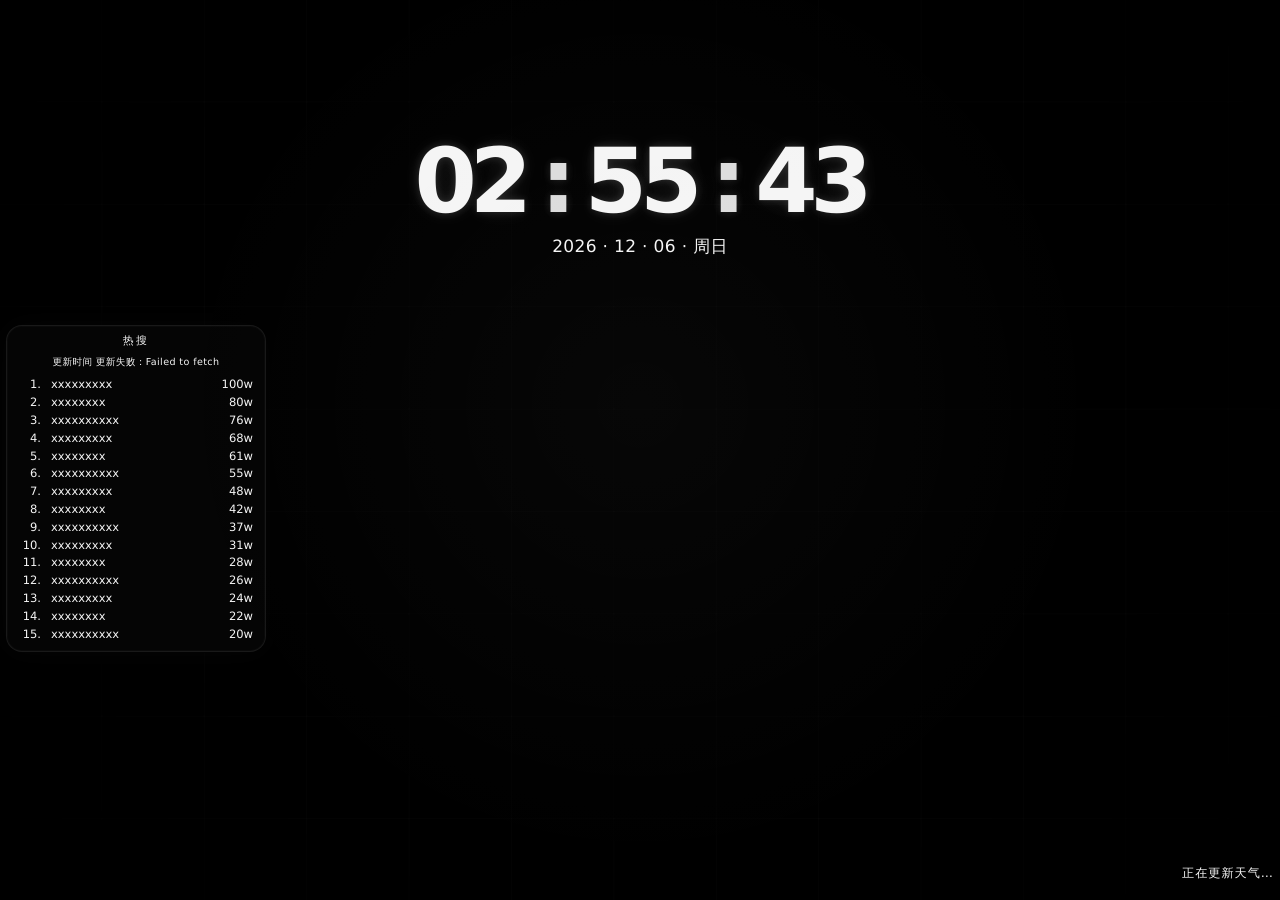
==== resources/index.html @ 43c3e671 "feat: 添加锁屏应用及管理功能 实现锁屏应用的核心功能，包括时间显示、天气查询、热搜展示等 添加管理页面用于配置天气查询参数 支持全屏模式及窗口模式切换 包含资源文件、样式及必要的JavaScri" ====
<!doctype html>
<html lang="zh-CN">
  <head>
    <meta charset="UTF-8" />
    <meta
      name="viewport"
      content="width=device-width, initial-scale=1.0, maximum-scale=1.0, user-scalable=no"
    />
    <title>锁屏</title>
    <link rel="stylesheet" href="./assets/styles.css" />
    <link rel="icon" href="data:," />
  </head>
  <body class="screen-page">
    <div class="screen">
      <main class="content" aria-label="时钟">
        <div class="center-stack">
          <h1 class="clock" aria-live="polite" aria-atomic="true">
            <span id="hour" class="time-segment">--</span>
            <span class="colon">:</span>
            <span id="minute" class="time-segment">--</span>
            <span class="colon">:</span>
            <span id="second" class="time-segment">--</span>
          </h1>
          <div id="date" class="date">&nbsp;</div>
          <div class="weather-summary" aria-label="天气信息">
            <div id="weather" class="weather-main"></div>
            <div id="weatherDetails" class="weather-details"></div>
          </div>
          <div class="info-grid">
            <section class="info-panel hot-search-panel" aria-label="热搜">
              <div class="panel-title">热搜</div>
              <div id="hotSearchUpdate" class="hot-search-update" hidden></div>
              <ol id="hotSearchList" class="hot-search-list"></ol>
            </section>
            <section
              id="alertPanel"
              class="info-panel alert-panel"
              aria-label="天气预警"
              hidden
            >
              <div class="panel-title">天气预警</div>
              <div id="weatherAlert" class="weather-alert"></div>
            </section>
          </div>
        </div>
      </main>

      <footer class="footer">
        <div id="status" class="status"></div>
      </footer>
    </div>

    <script src="./neutralino.js"></script>
    <script type="module" src="./assets/neutralino-entry.js"></script>
    <script type="module" src="./assets/main.js"></script>
    <script>
      (() => {
        if (typeof Neutralino === "undefined") {
          return;
        }

        const args = Array.isArray(window.NL_ARGS) ? window.NL_ARGS : [];
        const isScreenMode = args
          .map((item) =>
            String(item ?? "")
              .trim()
              .toLowerCase(),
          )
          .some((item) => item.startsWith("/s"));

        if (!isScreenMode) {
          return;
        }

        let armed = false;
        let exited = false;

        setTimeout(() => {
          armed = true;
        }, 800);

        const exit = () => {
          if (!armed || exited) {
            return;
          }
          exited = true;
          window.removeEventListener("mousemove", exit);
          window.removeEventListener("keydown", exit);
          setTimeout(() => {
            Neutralino.app.exit();
          }, 300);
        };

        window.addEventListener("mousemove", exit, { passive: true });
        window.addEventListener("keydown", exit);
      })();
    </script>
  </body>
</html>
---- resources/assets/styles.css ----
@charset "UTF-8";

:root {
  color-scheme: dark;
  --bg: #000000;
  --fg: #f5f5f5;
  --muted: rgba(245, 245, 245, 0.62);
  --grid: rgba(255, 255, 255, 0.05);
}

* {
  box-sizing: border-box;
}

html,
body {
  width: 100%;
  height: 100%;
  min-width: 100%;
  min-height: 100%;
  margin: 0;
  padding: 0;
  border: 0;
  background: var(--bg);
  color: var(--fg);
  overflow: hidden;
  cursor: auto;
  font-family:
    Inter,
    "PingFang SC",
    "Hiragino Sans GB",
    "Microsoft YaHei",
    system-ui,
    -apple-system,
    BlinkMacSystemFont,
    sans-serif;
  text-rendering: geometricPrecision;
  -webkit-font-smoothing: antialiased;
  -moz-osx-font-smoothing: grayscale;
}

body::before {
  content: "";
  position: fixed;
  inset: -2px;
  pointer-events: none;
  background:
    linear-gradient(
      to right,
      transparent 0,
      transparent calc(100% - 1px),
      var(--grid) calc(100% - 1px),
      var(--grid) 100%
    ),
    linear-gradient(
      to bottom,
      transparent 0,
      transparent calc(100% - 1px),
      var(--grid) calc(100% - 1px),
      var(--grid) 100%
    );
  background-size: 8vw 8vw;
  opacity: 0.32;
  mask-image: radial-gradient(
    circle at 50% 45%,
    black 0%,
    black 62%,
    transparent 100%
  );
}

body::after {
  content: "";
  position: fixed;
  inset: -2px;
  pointer-events: none;
  background: radial-gradient(
    circle at 50% 45%,
    rgba(255, 255, 255, 0.05) 0%,
    transparent 58%
  );
  opacity: 0.55;
}

.screen {
  position: relative;
  width: 100%;
  height: 100%;
  min-height: 100dvh;
  min-height: 100vh;
  padding: clamp(10px, 1.4vw, 20px);
  display: grid;
  grid-template-rows: 1fr auto;
  gap: clamp(6px, 0.8vw, 12px);
}

.content {
  display: grid;
  place-items: center;
  z-index: 1;
}

.center-stack {
  display: flex;
  flex-direction: column;
  align-items: center;
  gap: clamp(8px, 1vh, 10px);
  text-align: center;
  transform: translateY(-7vh);
  width: 100%;
  max-width: min(100%, 1800px);
  margin-inline: auto;
}

.clock {
  display: flex;
  align-items: flex-end;
  gap: 0.08em;
  margin: 0;
  font-weight: 600;
  letter-spacing: -0.08em;
  line-height: 0.88;
  font-size: clamp(42px, 7.8vw, 120px);
  color: var(--fg);
  text-shadow:
    0 0 8px rgba(255, 255, 255, 0.14),
    0 0 20px rgba(255, 255, 255, 0.08),
    0 0 42px rgba(255, 255, 255, 0.04);
  animation: breathe 9s ease-in-out infinite;
  user-select: none;
}

.colon {
  display: inline-block;
  width: 0.35em;
  text-align: center;
  opacity: 0.9;
  animation: blink 2.6s ease-in-out infinite;
}

.time-segment {
  display: inline-block;
  min-width: 2ch;
  text-align: center;
}

.date {
  font-size: clamp(17px, 1vw, 16px);
  margin-top: 8px;
  line-height: 1.1;
  letter-spacing: 0.02em;
  color: var(--fg);
  text-shadow: 0 0 14px rgba(255, 255, 255, 0.06);
  white-space: nowrap;
}

.weather-summary {
  display: flex;
  flex-direction: column;
  align-items: center;
  gap: 8px;
  max-width: min(100%, 560px);
  min-height: 2.6em;
}

.weather-main {
  font-size: clamp(13px, 1.1vw, 18px);
  line-height: 1.1;
  letter-spacing: 0.02em;
  color: var(--fg);
  white-space: nowrap;
  text-shadow: 0 0 14px rgba(255, 255, 255, 0.06);
  text-align: center;
}

.weather-details {
  display: flex;
  flex-wrap: wrap;
  justify-content: center;
  gap: 6px 10px;
  font-size: clamp(10px, 0.8vw, 12px);
  line-height: 1.35;
  letter-spacing: 0.04em;
  color: var(--muted);
  text-align: center;
}

.weather-chip {
  white-space: nowrap;
}

.home-links {
  display: flex;
  justify-content: center;
  margin: clamp(8px, 1.2vh, 12px) 0 0;
}

.home-link {
  color: var(--fg);
  text-decoration: none;
  font-size: clamp(11px, 0.85vw, 13px);
  letter-spacing: 0.14em;
  text-transform: uppercase;
  border: 1px solid rgba(255, 255, 255, 0.08);
  border-radius: 999px;
  padding: 8px 14px;
  background: rgba(255, 255, 255, 0.02);
}

.home-link:hover {
  border-color: rgba(255, 255, 255, 0.18);
}

.info-grid {
  display: grid;
  grid-template-columns: minmax(0, 1fr) minmax(280px, 33vw) minmax(0, 1fr);
  gap: clamp(20px, 4vw, 80px);
  width: 100%;
  align-items: start;
  margin-top: clamp(10px, 1.2vh, 14px);
}

.info-panel {
  display: flex;
  flex-direction: column;
  gap: 10px;
  padding: 12px 14px;
  border: 1px solid rgba(255, 255, 255, 0.08);
  border-radius: 16px;
  background: rgba(255, 255, 255, 0.02);
  box-shadow:
    inset 0 0 0 1px rgba(255, 255, 255, 0.02),
    0 0 28px rgba(255, 255, 255, 0.02);
  backdrop-filter: blur(6px);
  min-width: 0;
  width: min(100%, 312px);
}

.info-panel:nth-child(1) {
  grid-column: 1;
  justify-self: start;
}

.info-panel:nth-child(2) {
  grid-column: 3;
  justify-self: end;
}

.panel-title {
  font-size: clamp(10px, 0.85vw, 12px);
  letter-spacing: 0.22em;
  text-transform: uppercase;
  color: var(--fg);
  line-height: 1;
  text-align: center;
}

.hot-search-update {
  font-size: clamp(9px, 0.75vw, 11px);
  line-height: 1.2;
  letter-spacing: 0.04em;
  color: var(--fg);
  white-space: nowrap;
}

.hot-search-update[hidden] {
  display: none;
}

.hot-search-list {
  margin: 0;
  padding: 0;
  list-style: none;
  display: flex;
  flex-direction: column;
  gap: 6px;
}

.hot-search-item {
  display: grid;
  grid-template-columns: 3ch minmax(0, 1fr) auto;
  gap: 10px;
  align-items: baseline;
  font-size: clamp(11px, 0.9vw, 13px);
  line-height: 1.2;
  color: var(--fg);
}

.hot-search-rank,
.hot-search-heat {
  color: var(--fg);
  white-space: nowrap;
}

.hot-search-rank {
  text-align: right;
  font-variant-numeric: tabular-nums;
}

.hot-search-title {
  min-width: 0;
  overflow: hidden;
  text-overflow: ellipsis;
  white-space: nowrap;
  text-align: left;
}

.weather-alert {
  font-size: clamp(10px, 0.8vw, 12px);
  line-height: 1.5;
  letter-spacing: 0.04em;
  color: rgba(255, 255, 255, 0.88);
  text-align: left;
  white-space: normal;
  overflow: visible;
  text-overflow: clip;
  display: block;
  word-break: break-word;
  overflow-wrap: anywhere;
}

.alert-panel {
  gap: 10px;
}

.alert-panel[hidden] {
  display: none;
}

.footer {
  display: flex;
  justify-content: flex-end;
  align-items: flex-end;
  padding-bottom: clamp(8px, 1.6vh, 20px);
  z-index: 1;
  color: var(--fg);
  font-size: clamp(11px, 0.95vw, 13px);
  letter-spacing: 0.08em;
  line-height: 1;
}

.status {
  max-width: min(58ch, 100%);
  text-align: right;
  white-space: nowrap;
  overflow: hidden;
  text-overflow: ellipsis;
}

@keyframes breathe {
  0%,
  100% {
    text-shadow:
      0 0 8px rgba(255, 255, 255, 0.1),
      0 0 18px rgba(255, 255, 255, 0.06),
      0 0 36px rgba(255, 255, 255, 0.03);
  }
  50% {
    text-shadow:
      0 0 12px rgba(255, 255, 255, 0.18),
      0 0 28px rgba(255, 255, 255, 0.1),
      0 0 56px rgba(255, 255, 255, 0.05);
  }
}

@keyframes blink {
  0%,
  42%,
  100% {
    opacity: 1;
  }
  50%,
  90% {
    opacity: 0.18;
  }
}

body.manage-page {
  overflow: auto;
}

.manage-page::before,
.manage-page::after {
  content: none;
}

.manage-shell {
  min-height: 100%;
  display: grid;
  place-items: center;
  padding: clamp(20px, 4vw, 48px);
}

.manage-panel {
  width: min(100%, 760px);
  padding: clamp(20px, 3vw, 32px);
  border: 1px solid rgba(255, 255, 255, 0.08);
  border-radius: 24px;
  background: rgba(255, 255, 255, 0.03);
  box-shadow:
    inset 0 0 0 1px rgba(255, 255, 255, 0.02),
    0 0 32px rgba(255, 255, 255, 0.03);
  backdrop-filter: blur(8px);
}

.manage-header {
  display: flex;
  align-items: flex-start;
  justify-content: space-between;
  gap: 20px;
  margin-bottom: 24px;
}

.manage-kicker {
  margin: 0 0 8px;
  color: var(--muted);
  font-size: 12px;
  letter-spacing: 0.2em;
  text-transform: uppercase;
}

.manage-title {
  margin: 0;
  font-size: clamp(24px, 3vw, 36px);
  line-height: 1.1;
  color: var(--fg);
}

.manage-summary {
  margin: 10px 0 0;
  max-width: 52ch;
  color: var(--fg);
  line-height: 1.7;
}

.manage-back {
  flex: none;
  color: var(--fg);
  text-decoration: none;
  border: 1px solid rgba(255, 255, 255, 0.1);
  border-radius: 999px;
  padding: 10px 14px;
  white-space: nowrap;
}

.manage-form {
  display: grid;
  gap: 18px;
}

.manage-field {
  display: grid;
  gap: 8px;
}

.manage-label {
  font-size: 12px;
  letter-spacing: 0.16em;
  text-transform: uppercase;
  color: var(--fg);
}

.manage-input {
  width: 100%;
  padding: 14px 16px;
  border: 1px solid rgba(255, 255, 255, 0.1);
  border-radius: 14px;
  background: rgba(0, 0, 0, 0.35);
  color: var(--fg);
  font: inherit;
  outline: none;
}

.manage-input::placeholder {
  color: rgba(245, 245, 245, 0.42);
}

.manage-input:focus {
  border-color: rgba(255, 255, 255, 0.26);
  box-shadow: 0 0 0 3px rgba(255, 255, 255, 0.06);
}

.manage-help,
.manage-rule,
.manage-status {
  color: var(--muted);
  line-height: 1.6;
}

.manage-actions {
  display: flex;
  flex-wrap: wrap;
  gap: 12px;
}

.manage-button {
  appearance: none;
  border: 1px solid rgba(255, 255, 255, 0.1);
  border-radius: 999px;
  background: rgba(255, 255, 255, 0.03);
  color: var(--fg);
  padding: 12px 18px;
  font: inherit;
  cursor: pointer;
}

.manage-button-primary {
  background: rgba(255, 255, 255, 0.1);
}

.manage-status {
  margin: 18px 0 0;
  min-height: 1.6em;
}

body.screen-page {
  overflow: hidden;
}

body.screen-page::before,
body.screen-page::after {
  inset: 0;
}

body.screen-page .screen {
  position: fixed;
  inset: 0;
  width: 100vw;
  height: 100vh;
  min-width: 100vw;
  min-height: 100vh;
  padding: clamp(6px, 1vh, 12px);
  gap: clamp(4px, 0.7vh, 10px);
}

@media (max-width: 1366px), (max-height: 768px) {
  body.screen-page .screen {
    padding: 6px;
  }

  body.screen-page .center-stack {
    transform: translateY(-4vh);
    gap: clamp(6px, 0.9vh, 10px);
  }

  body.screen-page .clock {
    font-size: clamp(40px, 7vw, 96px);
  }

  body.screen-page .info-grid {
    gap: clamp(12px, 2vw, 24px);
  }

  body.screen-page .info-panel {
    width: min(100%, 260px);
    padding: 10px 12px;
  }

  body.screen-page .hot-search-list {
    gap: 4px;
  }
}

@media (max-width: 1100px), (max-height: 640px) {
  body.screen-page .screen {
    padding: 4px;
  }

  body.screen-page .center-stack {
    transform: translateY(0);
    gap: 6px;
  }

  body.screen-page .info-grid {
    grid-template-columns: 1fr;
    gap: 8px;
    max-width: 680px;
    margin-inline: auto;
  }

  body.screen-page .info-panel,
  body.screen-page .alert-panel {
    grid-column: auto !important;
    justify-self: stretch !important;
    width: 100%;
    border-radius: 12px;
  }

  body.screen-page .footer {
    justify-content: center;
  }

  body.screen-page .status {
    text-align: center;
    white-space: normal;
  }
}

@media (max-height: 540px) {
  body.screen-page .screen {
    padding: 0;
  }

  body.screen-page .center-stack {
    transform: translateY(-2vh);
  }

  body.screen-page .footer {
    padding: 0 8px 6px;
  }
}

@media (max-width: 720px) {
  .manage-shell {
    padding: 16px;
  }

  .manage-panel {
    border-radius: 20px;
  }

  .manage-header {
    flex-direction: column;
  }

  .manage-back {
    align-self: flex-start;
  }
}
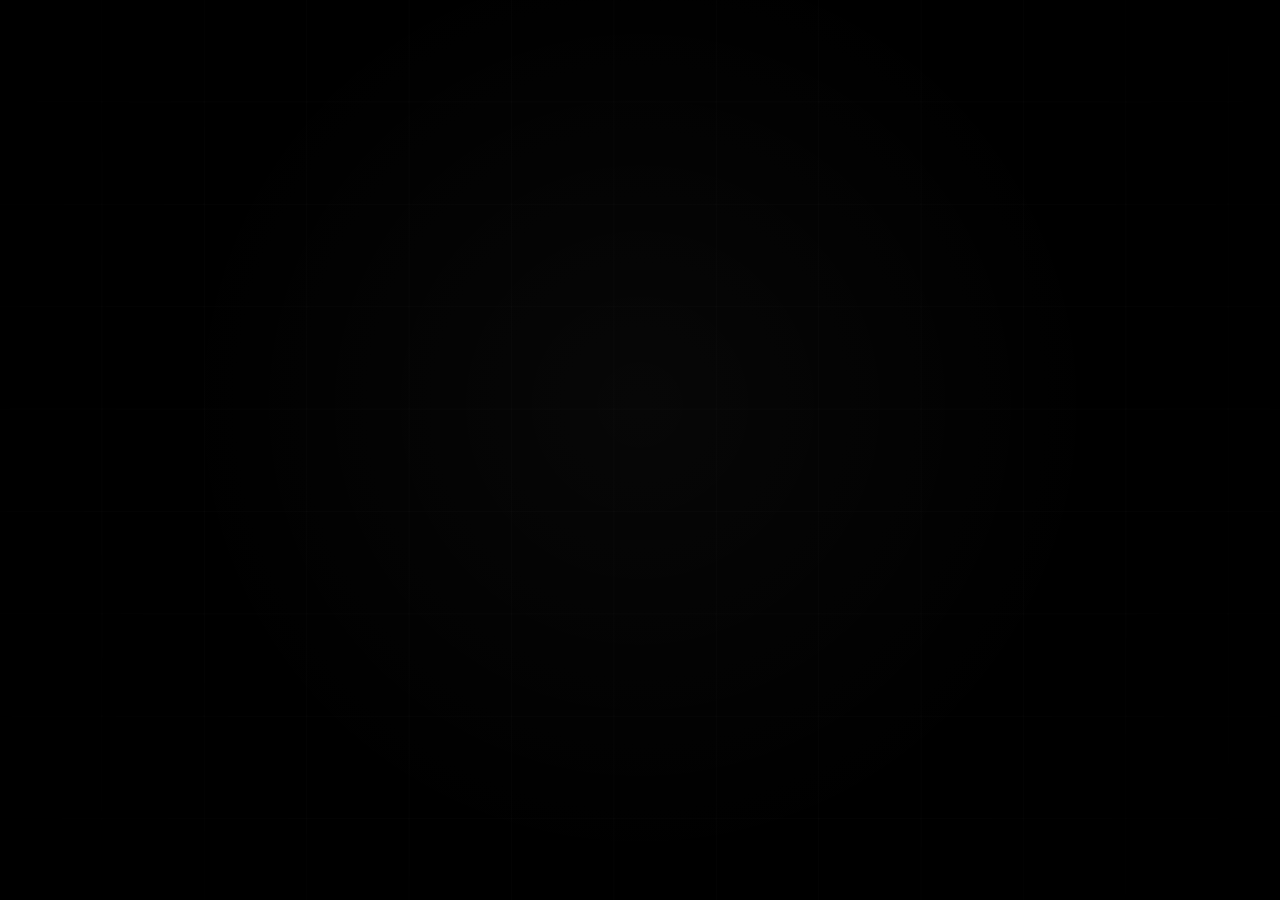
==== commit d0623ef3: "feat: 重构锁屏应用界面与功能 - 新增微博热搜面板独立布局与样式 - 优化天气数据获取逻辑与错误处理 - 添加预加载机制提升首屏体验 - 实现原生API调用支持 - 更新README文档与截图 " ====
--- a/resources/index.html
+++ b/resources/index.html
@@ -26,24 +26,23 @@
             <div id="weather" class="weather-main"></div>
             <div id="weatherDetails" class="weather-details"></div>
           </div>
-          <div class="info-grid">
-            <section class="info-panel hot-search-panel" aria-label="热搜">
-              <div class="panel-title">热搜</div>
-              <div id="hotSearchUpdate" class="hot-search-update" hidden></div>
-              <ol id="hotSearchList" class="hot-search-list"></ol>
-            </section>
-            <section
-              id="alertPanel"
-              class="info-panel alert-panel"
-              aria-label="天气预警"
-              hidden
-            >
-              <div class="panel-title">天气预警</div>
-              <div id="weatherAlert" class="weather-alert"></div>
-            </section>
-          </div>
+          <section
+            id="alertPanel"
+            class="info-panel alert-panel"
+            aria-label="天气预警"
+            hidden
+          >
+            <div class="panel-title">天气预警</div>
+            <div id="weatherAlert" class="weather-alert"></div>
+          </section>
         </div>
       </main>
+
+      <section class="info-panel hot-search-panel" aria-label="微博热搜" hidden>
+        <div class="panel-title">微博热搜</div>
+        <div id="hotSearchUpdate" class="hot-search-update" hidden></div>
+        <ol id="hotSearchList" class="hot-search-list"></ol>
+      </section>
 
       <footer class="footer">
         <div id="status" class="status"></div>
--- a/resources/assets/styles.css
+++ b/resources/assets/styles.css
@@ -1,629 +1,9 @@
 @charset "UTF-8";
 
-:root {
-  color-scheme: dark;
-  --bg: #000000;
-  --fg: #f5f5f5;
-  --muted: rgba(245, 245, 245, 0.62);
-  --grid: rgba(255, 255, 255, 0.05);
-}
-
-* {
-  box-sizing: border-box;
-}
-
-html,
-body {
-  width: 100%;
-  height: 100%;
-  min-width: 100%;
-  min-height: 100%;
-  margin: 0;
-  padding: 0;
-  border: 0;
-  background: var(--bg);
-  color: var(--fg);
-  overflow: hidden;
-  cursor: auto;
-  font-family:
-    Inter,
-    "PingFang SC",
-    "Hiragino Sans GB",
-    "Microsoft YaHei",
-    system-ui,
-    -apple-system,
-    BlinkMacSystemFont,
-    sans-serif;
-  text-rendering: geometricPrecision;
-  -webkit-font-smoothing: antialiased;
-  -moz-osx-font-smoothing: grayscale;
-}
-
-body::before {
-  content: "";
-  position: fixed;
-  inset: -2px;
-  pointer-events: none;
-  background:
-    linear-gradient(
-      to right,
-      transparent 0,
-      transparent calc(100% - 1px),
-      var(--grid) calc(100% - 1px),
-      var(--grid) 100%
-    ),
-    linear-gradient(
-      to bottom,
-      transparent 0,
-      transparent calc(100% - 1px),
-      var(--grid) calc(100% - 1px),
-      var(--grid) 100%
-    );
-  background-size: 8vw 8vw;
-  opacity: 0.32;
-  mask-image: radial-gradient(
-    circle at 50% 45%,
-    black 0%,
-    black 62%,
-    transparent 100%
-  );
-}
-
-body::after {
-  content: "";
-  position: fixed;
-  inset: -2px;
-  pointer-events: none;
-  background: radial-gradient(
-    circle at 50% 45%,
-    rgba(255, 255, 255, 0.05) 0%,
-    transparent 58%
-  );
-  opacity: 0.55;
-}
-
-.screen {
-  position: relative;
-  width: 100%;
-  height: 100%;
-  min-height: 100dvh;
-  min-height: 100vh;
-  padding: clamp(10px, 1.4vw, 20px);
-  display: grid;
-  grid-template-rows: 1fr auto;
-  gap: clamp(6px, 0.8vw, 12px);
-}
-
-.content {
-  display: grid;
-  place-items: center;
-  z-index: 1;
-}
-
-.center-stack {
-  display: flex;
-  flex-direction: column;
-  align-items: center;
-  gap: clamp(8px, 1vh, 10px);
-  text-align: center;
-  transform: translateY(-7vh);
-  width: 100%;
-  max-width: min(100%, 1800px);
-  margin-inline: auto;
-}
-
-.clock {
-  display: flex;
-  align-items: flex-end;
-  gap: 0.08em;
-  margin: 0;
-  font-weight: 600;
-  letter-spacing: -0.08em;
-  line-height: 0.88;
-  font-size: clamp(42px, 7.8vw, 120px);
-  color: var(--fg);
-  text-shadow:
-    0 0 8px rgba(255, 255, 255, 0.14),
-    0 0 20px rgba(255, 255, 255, 0.08),
-    0 0 42px rgba(255, 255, 255, 0.04);
-  animation: breathe 9s ease-in-out infinite;
-  user-select: none;
-}
-
-.colon {
-  display: inline-block;
-  width: 0.35em;
-  text-align: center;
-  opacity: 0.9;
-  animation: blink 2.6s ease-in-out infinite;
-}
-
-.time-segment {
-  display: inline-block;
-  min-width: 2ch;
-  text-align: center;
-}
-
-.date {
-  font-size: clamp(17px, 1vw, 16px);
-  margin-top: 8px;
-  line-height: 1.1;
-  letter-spacing: 0.02em;
-  color: var(--fg);
-  text-shadow: 0 0 14px rgba(255, 255, 255, 0.06);
-  white-space: nowrap;
-}
-
-.weather-summary {
-  display: flex;
-  flex-direction: column;
-  align-items: center;
-  gap: 8px;
-  max-width: min(100%, 560px);
-  min-height: 2.6em;
-}
-
-.weather-main {
-  font-size: clamp(13px, 1.1vw, 18px);
-  line-height: 1.1;
-  letter-spacing: 0.02em;
-  color: var(--fg);
-  white-space: nowrap;
-  text-shadow: 0 0 14px rgba(255, 255, 255, 0.06);
-  text-align: center;
-}
-
-.weather-details {
-  display: flex;
-  flex-wrap: wrap;
-  justify-content: center;
-  gap: 6px 10px;
-  font-size: clamp(10px, 0.8vw, 12px);
-  line-height: 1.35;
-  letter-spacing: 0.04em;
-  color: var(--muted);
-  text-align: center;
-}
-
-.weather-chip {
-  white-space: nowrap;
-}
-
-.home-links {
-  display: flex;
-  justify-content: center;
-  margin: clamp(8px, 1.2vh, 12px) 0 0;
-}
-
-.home-link {
-  color: var(--fg);
-  text-decoration: none;
-  font-size: clamp(11px, 0.85vw, 13px);
-  letter-spacing: 0.14em;
-  text-transform: uppercase;
-  border: 1px solid rgba(255, 255, 255, 0.08);
-  border-radius: 999px;
-  padding: 8px 14px;
-  background: rgba(255, 255, 255, 0.02);
-}
-
-.home-link:hover {
-  border-color: rgba(255, 255, 255, 0.18);
-}
-
-.info-grid {
-  display: grid;
-  grid-template-columns: minmax(0, 1fr) minmax(280px, 33vw) minmax(0, 1fr);
-  gap: clamp(20px, 4vw, 80px);
-  width: 100%;
-  align-items: start;
-  margin-top: clamp(10px, 1.2vh, 14px);
-}
-
-.info-panel {
-  display: flex;
-  flex-direction: column;
-  gap: 10px;
-  padding: 12px 14px;
-  border: 1px solid rgba(255, 255, 255, 0.08);
-  border-radius: 16px;
-  background: rgba(255, 255, 255, 0.02);
-  box-shadow:
-    inset 0 0 0 1px rgba(255, 255, 255, 0.02),
-    0 0 28px rgba(255, 255, 255, 0.02);
-  backdrop-filter: blur(6px);
-  min-width: 0;
-  width: min(100%, 312px);
-}
-
-.info-panel:nth-child(1) {
-  grid-column: 1;
-  justify-self: start;
-}
-
-.info-panel:nth-child(2) {
-  grid-column: 3;
-  justify-self: end;
-}
-
-.panel-title {
-  font-size: clamp(10px, 0.85vw, 12px);
-  letter-spacing: 0.22em;
-  text-transform: uppercase;
-  color: var(--fg);
-  line-height: 1;
-  text-align: center;
-}
-
-.hot-search-update {
-  font-size: clamp(9px, 0.75vw, 11px);
-  line-height: 1.2;
-  letter-spacing: 0.04em;
-  color: var(--fg);
-  white-space: nowrap;
-}
-
-.hot-search-update[hidden] {
-  display: none;
-}
-
-.hot-search-list {
-  margin: 0;
-  padding: 0;
-  list-style: none;
-  display: flex;
-  flex-direction: column;
-  gap: 6px;
-}
-
-.hot-search-item {
-  display: grid;
-  grid-template-columns: 3ch minmax(0, 1fr) auto;
-  gap: 10px;
-  align-items: baseline;
-  font-size: clamp(11px, 0.9vw, 13px);
-  line-height: 1.2;
-  color: var(--fg);
-}
-
-.hot-search-rank,
-.hot-search-heat {
-  color: var(--fg);
-  white-space: nowrap;
-}
-
-.hot-search-rank {
-  text-align: right;
-  font-variant-numeric: tabular-nums;
-}
-
-.hot-search-title {
-  min-width: 0;
-  overflow: hidden;
-  text-overflow: ellipsis;
-  white-space: nowrap;
-  text-align: left;
-}
-
-.weather-alert {
-  font-size: clamp(10px, 0.8vw, 12px);
-  line-height: 1.5;
-  letter-spacing: 0.04em;
-  color: rgba(255, 255, 255, 0.88);
-  text-align: left;
-  white-space: normal;
-  overflow: visible;
-  text-overflow: clip;
-  display: block;
-  word-break: break-word;
-  overflow-wrap: anywhere;
-}
-
-.alert-panel {
-  gap: 10px;
-}
-
-.alert-panel[hidden] {
-  display: none;
-}
-
-.footer {
-  display: flex;
-  justify-content: flex-end;
-  align-items: flex-end;
-  padding-bottom: clamp(8px, 1.6vh, 20px);
-  z-index: 1;
-  color: var(--fg);
-  font-size: clamp(11px, 0.95vw, 13px);
-  letter-spacing: 0.08em;
-  line-height: 1;
-}
-
-.status {
-  max-width: min(58ch, 100%);
-  text-align: right;
-  white-space: nowrap;
-  overflow: hidden;
-  text-overflow: ellipsis;
-}
-
-@keyframes breathe {
-  0%,
-  100% {
-    text-shadow:
-      0 0 8px rgba(255, 255, 255, 0.1),
-      0 0 18px rgba(255, 255, 255, 0.06),
-      0 0 36px rgba(255, 255, 255, 0.03);
-  }
-  50% {
-    text-shadow:
-      0 0 12px rgba(255, 255, 255, 0.18),
-      0 0 28px rgba(255, 255, 255, 0.1),
-      0 0 56px rgba(255, 255, 255, 0.05);
-  }
-}
-
-@keyframes blink {
-  0%,
-  42%,
-  100% {
-    opacity: 1;
-  }
-  50%,
-  90% {
-    opacity: 0.18;
-  }
-}
-
-body.manage-page {
-  overflow: auto;
-}
-
-.manage-page::before,
-.manage-page::after {
-  content: none;
-}
-
-.manage-shell {
-  min-height: 100%;
-  display: grid;
-  place-items: center;
-  padding: clamp(20px, 4vw, 48px);
-}
-
-.manage-panel {
-  width: min(100%, 760px);
-  padding: clamp(20px, 3vw, 32px);
-  border: 1px solid rgba(255, 255, 255, 0.08);
-  border-radius: 24px;
-  background: rgba(255, 255, 255, 0.03);
-  box-shadow:
-    inset 0 0 0 1px rgba(255, 255, 255, 0.02),
-    0 0 32px rgba(255, 255, 255, 0.03);
-  backdrop-filter: blur(8px);
-}
-
-.manage-header {
-  display: flex;
-  align-items: flex-start;
-  justify-content: space-between;
-  gap: 20px;
-  margin-bottom: 24px;
-}
-
-.manage-kicker {
-  margin: 0 0 8px;
-  color: var(--muted);
-  font-size: 12px;
-  letter-spacing: 0.2em;
-  text-transform: uppercase;
-}
-
-.manage-title {
-  margin: 0;
-  font-size: clamp(24px, 3vw, 36px);
-  line-height: 1.1;
-  color: var(--fg);
-}
-
-.manage-summary {
-  margin: 10px 0 0;
-  max-width: 52ch;
-  color: var(--fg);
-  line-height: 1.7;
-}
-
-.manage-back {
-  flex: none;
-  color: var(--fg);
-  text-decoration: none;
-  border: 1px solid rgba(255, 255, 255, 0.1);
-  border-radius: 999px;
-  padding: 10px 14px;
-  white-space: nowrap;
-}
-
-.manage-form {
-  display: grid;
-  gap: 18px;
-}
-
-.manage-field {
-  display: grid;
-  gap: 8px;
-}
-
-.manage-label {
-  font-size: 12px;
-  letter-spacing: 0.16em;
-  text-transform: uppercase;
-  color: var(--fg);
-}
-
-.manage-input {
-  width: 100%;
-  padding: 14px 16px;
-  border: 1px solid rgba(255, 255, 255, 0.1);
-  border-radius: 14px;
-  background: rgba(0, 0, 0, 0.35);
-  color: var(--fg);
-  font: inherit;
-  outline: none;
-}
-
-.manage-input::placeholder {
-  color: rgba(245, 245, 245, 0.42);
-}
-
-.manage-input:focus {
-  border-color: rgba(255, 255, 255, 0.26);
-  box-shadow: 0 0 0 3px rgba(255, 255, 255, 0.06);
-}
-
-.manage-help,
-.manage-rule,
-.manage-status {
-  color: var(--muted);
-  line-height: 1.6;
-}
-
-.manage-actions {
-  display: flex;
-  flex-wrap: wrap;
-  gap: 12px;
-}
-
-.manage-button {
-  appearance: none;
-  border: 1px solid rgba(255, 255, 255, 0.1);
-  border-radius: 999px;
-  background: rgba(255, 255, 255, 0.03);
-  color: var(--fg);
-  padding: 12px 18px;
-  font: inherit;
-  cursor: pointer;
-}
-
-.manage-button-primary {
-  background: rgba(255, 255, 255, 0.1);
-}
-
-.manage-status {
-  margin: 18px 0 0;
-  min-height: 1.6em;
-}
-
-body.screen-page {
-  overflow: hidden;
-}
-
-body.screen-page::before,
-body.screen-page::after {
-  inset: 0;
-}
-
-body.screen-page .screen {
-  position: fixed;
-  inset: 0;
-  width: 100vw;
-  height: 100vh;
-  min-width: 100vw;
-  min-height: 100vh;
-  padding: clamp(6px, 1vh, 12px);
-  gap: clamp(4px, 0.7vh, 10px);
-}
-
-@media (max-width: 1366px), (max-height: 768px) {
-  body.screen-page .screen {
-    padding: 6px;
-  }
-
-  body.screen-page .center-stack {
-    transform: translateY(-4vh);
-    gap: clamp(6px, 0.9vh, 10px);
-  }
-
-  body.screen-page .clock {
-    font-size: clamp(40px, 7vw, 96px);
-  }
-
-  body.screen-page .info-grid {
-    gap: clamp(12px, 2vw, 24px);
-  }
-
-  body.screen-page .info-panel {
-    width: min(100%, 260px);
-    padding: 10px 12px;
-  }
-
-  body.screen-page .hot-search-list {
-    gap: 4px;
-  }
-}
-
-@media (max-width: 1100px), (max-height: 640px) {
-  body.screen-page .screen {
-    padding: 4px;
-  }
-
-  body.screen-page .center-stack {
-    transform: translateY(0);
-    gap: 6px;
-  }
-
-  body.screen-page .info-grid {
-    grid-template-columns: 1fr;
-    gap: 8px;
-    max-width: 680px;
-    margin-inline: auto;
-  }
-
-  body.screen-page .info-panel,
-  body.screen-page .alert-panel {
-    grid-column: auto !important;
-    justify-self: stretch !important;
-    width: 100%;
-    border-radius: 12px;
-  }
-
-  body.screen-page .footer {
-    justify-content: center;
-  }
-
-  body.screen-page .status {
-    text-align: center;
-    white-space: normal;
-  }
-}
-
-@media (max-height: 540px) {
-  body.screen-page .screen {
-    padding: 0;
-  }
-
-  body.screen-page .center-stack {
-    transform: translateY(-2vh);
-  }
-
-  body.screen-page .footer {
-    padding: 0 8px 6px;
-  }
-}
-
-@media (max-width: 720px) {
-  .manage-shell {
-    padding: 16px;
-  }
-
-  .manage-panel {
-    border-radius: 20px;
-  }
-
-  .manage-header {
-    flex-direction: column;
-  }
-
-  .manage-back {
-    align-self: flex-start;
-  }
-}
+@import url("./styles/base.css");
+@import url("./styles/animations.css");
+@import url("./styles/screen.css");
+@import url("./styles/weather.css");
+@import url("./styles/hot-search.css");
+@import url("./styles/manage.css");
+@import url("./styles/responsive.css");
